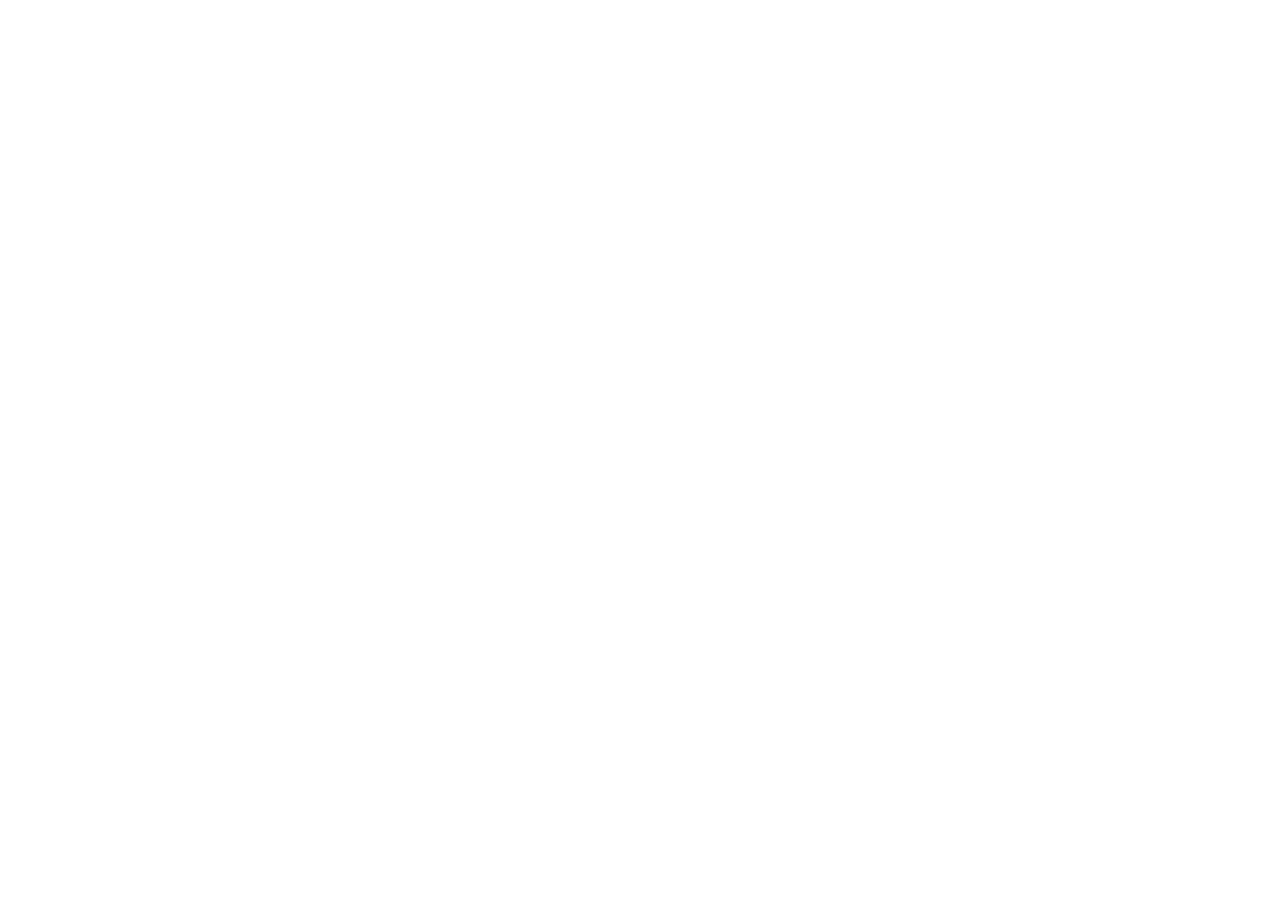
==== index.html @ c0f3b65d "Update and rename va.html to index.html" ====
<!DOCTYPE html>
<html lang="en">
<head>
  <meta charset="UTF-8">
  <meta name="viewport" content="width=device-width, initial-scale=1.0">
  <link rel="stylesheet" href="st.css">
  <title>whatsupman</title>
</head>
<body>
    <div class="container">  
        <div class="valentines">
          <div class="flap"></div>
          <div class="envelope"></div>
          <div class="front"></div>
          <div class="card">
          <div class="text"></div>
          <div class="hearts">
            <div class="one"></div>
            <div class="two"></div>
            <div class="three"></div>
            <div class="four"></div>
            <div class="five"></div>
        </div>
        </div>
        <div class="shadow"></div>
        </div>
    <script src="jsc.js"></script>
</body>
</html>
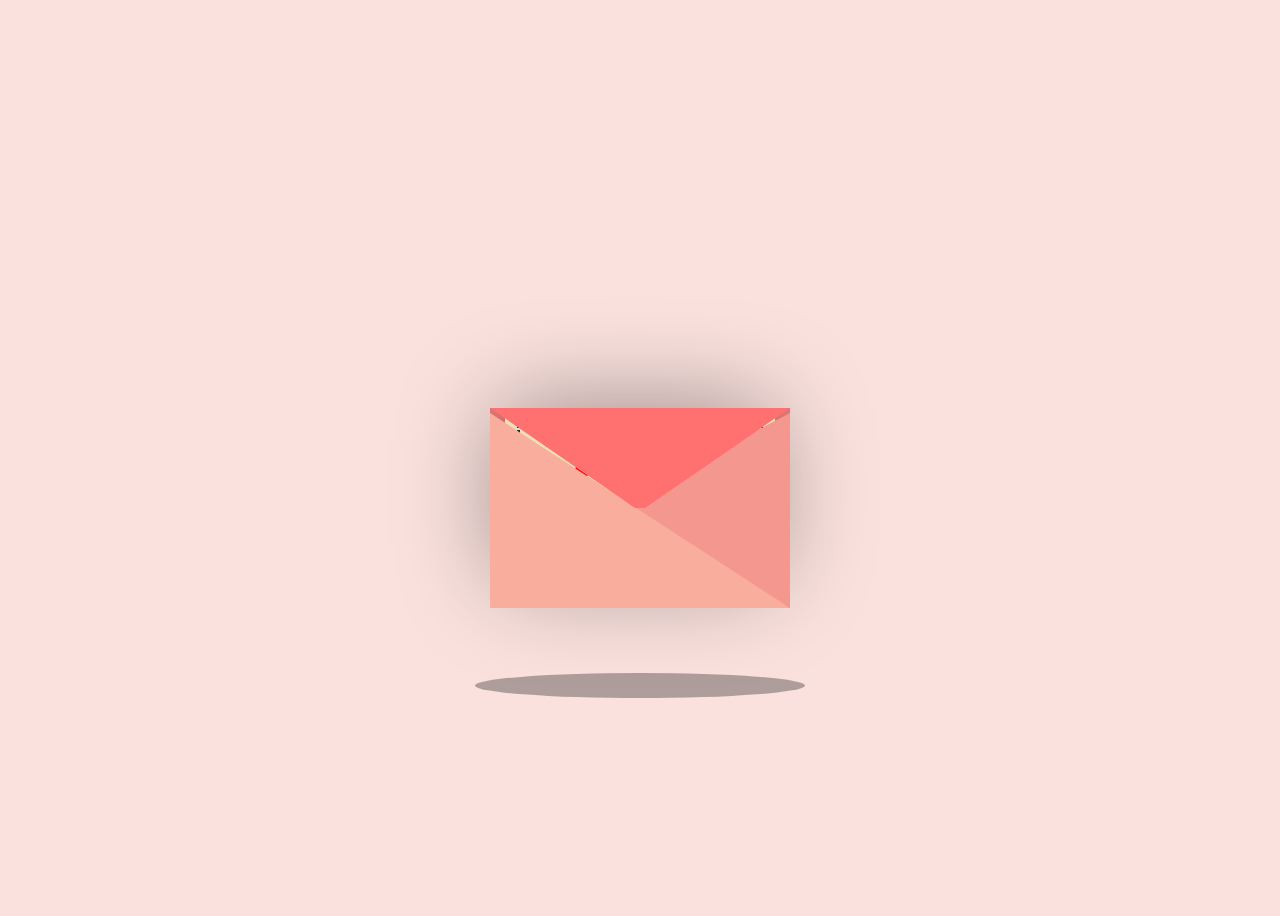
==== commit 93a80f44: "Update and rename va.html to index.html" ====
--- a/st.css
+++ b/st.css
@@ -0,0 +1,276 @@
+body {
+  display: flex;
+  justify-content: center;
+  align-items: center;
+  height: 100vh;
+  background-color: #fae1dd;
+}
+
+.container {
+  position: relative;
+}
+
+.valentines {
+  position: relative;
+  top: 50px;
+  animation: up 3s linear infinite;
+}
+
+.valentines.open {
+  animation-play-state: paused;
+}
+
+.valentines.open .shadow {
+  animation-play-state: paused;
+}
+
+.envelope {
+  position: relative;
+  width: 300px;
+  height:200px;
+  background-color: #f08080; 
+}
+
+.flap {
+  position: absolute;
+  width: 0;
+  height: 0;
+  border-top: 100px solid #ff7171;
+  border-left: 145px solid transparent;
+  border-right: 145px solid transparent;
+  padding: 5px;
+  top: 0;
+  left: 0;
+  z-index: 12;
+  transition: 1s;
+  transform-origin: top;
+}
+
+.flap.open {
+  transform: rotateX(180deg);
+  z-index: 0;
+}
+
+.card {
+  position: absolute;
+  background-color: #eae2b7;
+  width: 270px;
+  height: 170px;
+  top:5px;
+  left:15px;
+  box-shadow: -5px -5px 100px rgba(0,0,0,0.4);
+}
+
+.card:before {
+  content:"";
+  position: absolute;
+  border:3px solid #003049;
+  border-style: dotted;
+  width: 240px;
+  heighT: 140px;
+  left:12px;
+  top:12px;
+}
+
+.text {
+  position: absolute;
+  font-family: 'Brush Script MT', cursive;
+  font-size: 28px;
+  text-align: center;
+  line-height:25px;
+  top:19px;
+  left:85px;
+  color: #003049;
+}
+
+.heart:before,
+.heart:after {
+  content: "";
+  background-color: #d62828;
+  border-radius: 50%;
+  height: 30px;
+  position: absolute;
+  width: 30px;
+}
+
+.heart:before {
+  top: -15px;
+  left: 0;
+}
+
+.heart:after {
+  left: 15px;
+  top: 0;
+}
+.front {
+  position: absolute;
+  border-right: 180px solid #f4978e;
+  border-top: 95px solid transparent;
+  border-bottom: 100px solid transparent;
+  left:120px;
+  top:5px;
+  width:0;
+  height:0;
+  z-index:10;
+}
+
+.front:before {
+  position: absolute;
+  content:"";
+  border-left: 300px solid #f8ad9d;
+  border-top: 195px solid transparent;
+  left:-120px;
+  top:-95px;
+  width:0;
+  height:0;
+}
+
+.shadow {
+  position: absolute;
+  width: 330px;
+  height: 25px;
+  border-radius:50%;
+  background-color: rgba(0,0,0,0.3);
+  top:265px;
+  left:-15px;
+  animation: scale 3s linear infinite;
+  z-index:-1;
+}
+
+@keyframes up {
+  0%, 100% {
+    transform: translateY(0);
+  }
+  50% {
+    transform: translateY(-30px);
+  }
+}
+
+@keyframes scale {
+  0%, 100% {
+    transform: scaleX(1);
+  }
+  50% {
+    transform: scaleX(0.85);
+  }
+}
+
+.hearts {
+  position: absolute;
+  opacity: 1;
+  transition: 3s;
+}
+
+.valentines.open .hearts {
+  opacity: 0;
+  transition: 3s;
+}
+
+.one, .two, .three, .four, .five {
+  background-color: red;
+  display: inline-block;
+  height: 10px;
+  margin: 0 10px;
+  position: relative;
+  transform: rotate(-45deg);
+  width: 10px;
+  top:50px;
+}
+
+.one:before,
+.one:after, .two:before, .two:after, .three:before, .three:after, .four:before, .four:after, .five:before, .five:after {
+  content: "";
+  background-color: red;
+  border-radius: 50%;
+  height: 10px;
+  position: absolute;
+  width: 10px;
+}
+
+.one:before, .two:before, .three:before, .four:before, .five:before {
+  top: -5px;
+  left: 0;
+}
+
+.one:after, .two:after, .three:after, .four:after, .five:after {
+  left: 5px;
+  top: 0;
+}
+  
+.one {
+  left:10px;
+  animation: heart 1s ease-out infinite; 
+}
+
+.two {
+  left:30px;
+  animation: heart 2s ease-out infinite; 
+}
+
+.three {
+  left:50px;
+  animation: heart 1.5s ease-out infinite;
+}
+
+.four {
+  left:70px;
+  animation: heart 2.3s ease-out infinite;
+}
+
+.five {
+  left:90px;
+  animation: heart 1.7s ease-out infinite;
+}
+
+@keyframes heart {
+  0%{
+    transform: translateY(0) rotate(-45deg) scale(0.3);
+    opacity: 1;
+  }
+  100%{
+    transform: translateY(-150px) rotate(-45deg) scale(1.3);
+    opacity: 0.5;
+  }
+}
+
+.valentines.open .card {
+  animation: 3s moveout forwards;
+  transform: translateY(-170px);
+}
+
+.valentines.close .card {
+  animation: 3s movein forwards;
+  transform: translateY(0px);
+}
+
+@keyframes moveout {
+  0% {
+    transform: translateY(0);
+  }
+  40% {
+    transform: translateY(-170px);
+    height: 170px;
+  }
+  100% {
+    height: 2000px;
+    z-index: 20;
+  }
+}
+
+@keyframes movein {
+  0% {
+    transform: translateY(-170px);
+    height: 2000px;
+    z-index: 20;
+  }
+  60% {
+    transform: translateY(-170px);
+    height: 170px;
+    z-index: 10;
+  }
+  100% {
+    height: 170px;
+    z-index: 0;
+    transform: translateY(0px);
+  }
+}
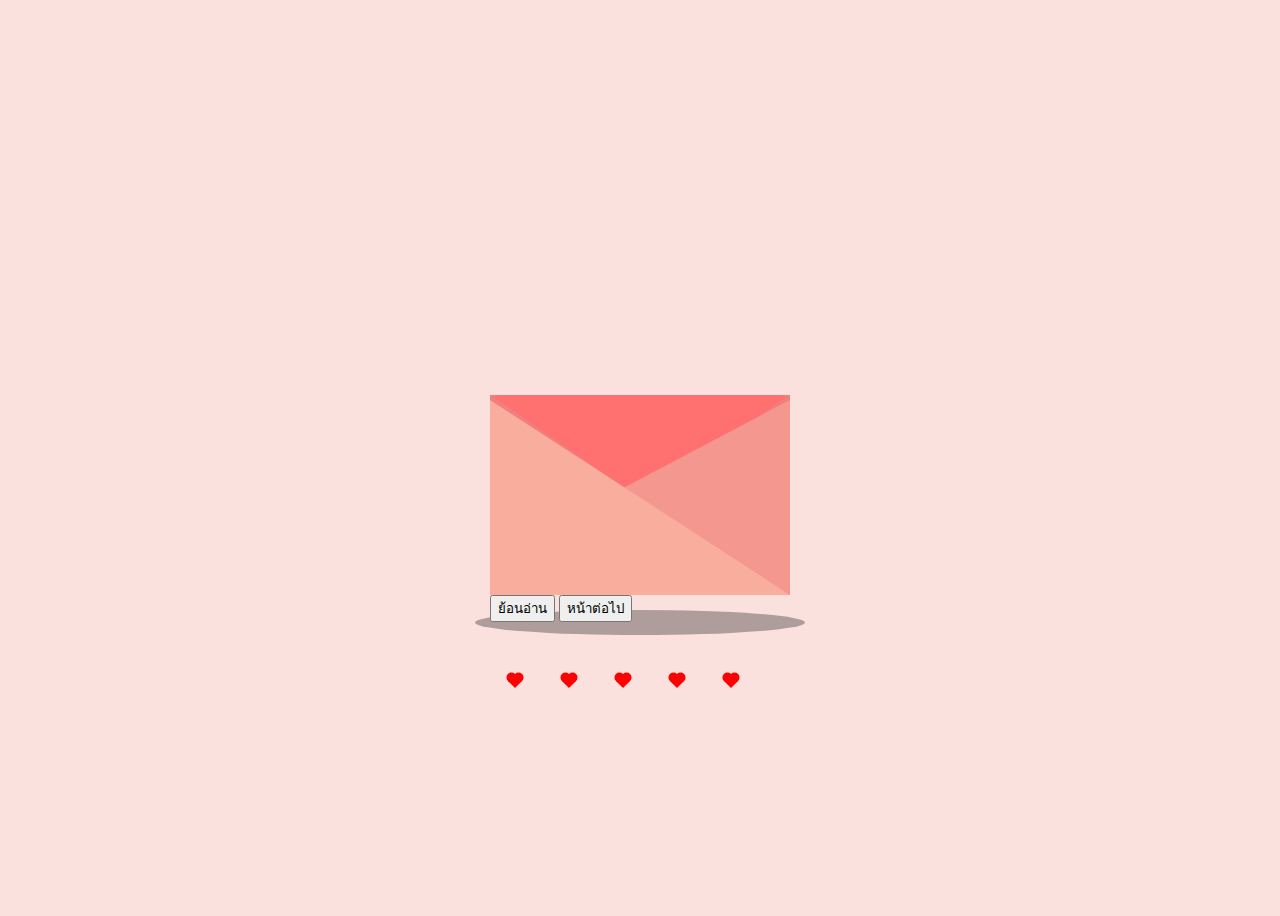
==== commit 5be9138c: "Update index.html" ====
--- a/index.html
+++ b/index.html
@@ -12,18 +12,19 @@
           <div class="flap"></div>
           <div class="envelope"></div>
           <div class="front"></div>
-          <div class="card">
-          <div class="text"></div>
-          <div class="hearts">
-            <div class="one"></div>
-            <div class="two"></div>
-            <div class="three"></div>
-            <div class="four"></div>
-            <div class="five"></div>
+          <div class="p1" id="p1">
+            <button class="backbutton" type="submit" id="backbutton">ย้อนอ่าน</button>
+            <button class="nextbutton" type="submit" id="nextbutton">หน้าต่อไป</button>
+            <div class="hearts">
+              <div class="one"></div>
+              <div class="two"></div>
+              <div class="three"></div>
+              <div class="four"></div>
+              <div class="five"></div>
+            </div>
+          </div>
         </div>
-        </div>
-        <div class="shadow"></div>
-        </div>
+        <div class="shadow" id="shadowid"></div>
     <script src="jsc.js"></script>
 </body>
 </html>
--- a/st.css
+++ b/st.css
@@ -38,12 +38,13 @@
   border-top: 100px solid #ff7171;
   border-left: 145px solid transparent;
   border-right: 145px solid transparent;
+  border-radius: 10px;
   padding: 5px;
   top: 0;
   left: 0;
-  z-index: 12;
   transition: 1s;
   transform-origin: top;
+  z-index: 1;
 }
 
 .flap.open {
@@ -83,25 +84,6 @@
   color: #003049;
 }
 
-.heart:before,
-.heart:after {
-  content: "";
-  background-color: #d62828;
-  border-radius: 50%;
-  height: 30px;
-  position: absolute;
-  width: 30px;
-}
-
-.heart:before {
-  top: -15px;
-  left: 0;
-}
-
-.heart:after {
-  left: 15px;
-  top: 0;
-}
 .front {
   position: absolute;
   border-right: 180px solid #f4978e;
@@ -249,27 +231,23 @@
   }
   40% {
     transform: translateY(-170px);
-    height: 170px;
   }
   100% {
-    height: 2000px;
-    z-index: 20;
+    z-index: 10;
+    transform: translateY(100px);
   }
 }
 
 @keyframes movein {
   0% {
-    transform: translateY(-170px);
-    height: 2000px;
+    transform: translateY(100px);
     z-index: 20;
   }
   60% {
     transform: translateY(-170px);
-    height: 170px;
     z-index: 10;
   }
   100% {
-    height: 170px;
     z-index: 0;
     transform: translateY(0px);
   }
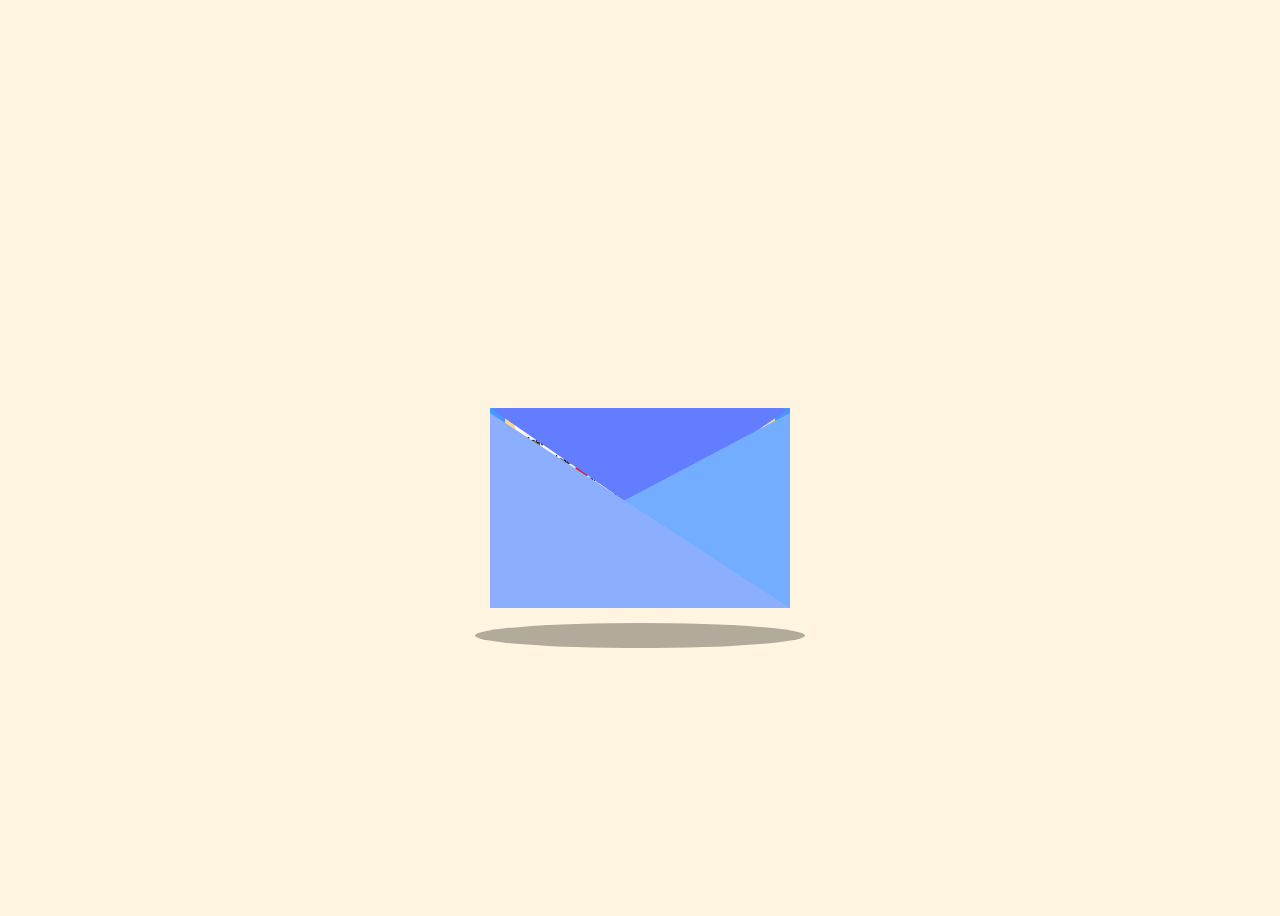
==== commit e6bcfdf3: "Update index.html" ====
--- a/index.html
+++ b/index.html
@@ -4,7 +4,7 @@
   <meta charset="UTF-8">
   <meta name="viewport" content="width=device-width, initial-scale=1.0">
   <link rel="stylesheet" href="st.css">
-  <title>whatsupman</title>
+  <title>วันปัจฉิม</title>
 </head>
 <body>
     <div class="container">  
--- a/st.css
+++ b/st.css
@@ -3,7 +3,7 @@
   justify-content: center;
   align-items: center;
   height: 100vh;
-  background-color: #fae1dd;
+  background-color: rgb(255, 244, 223);
 }
 
 .container {
@@ -20,22 +20,31 @@
   animation-play-state: paused;
 }
 
-.valentines.open .shadow {
-  animation-play-state: paused;
+.shadow {
+  position: absolute;
+  width: 330px;
+  height: 25px;
+  border-radius:50%;
+  background-color: rgba(0,0,0,0.3);
+  top:265px;
+  left:-15px;
+  animation: scale 3s linear infinite;
+  animation-play-state: running;
+  z-index:-1;
 }
 
 .envelope {
   position: relative;
   width: 300px;
   height:200px;
-  background-color: #f08080; 
+  background-color: #4a95ff; 
 }
 
 .flap {
   position: absolute;
   width: 0;
   height: 0;
-  border-top: 100px solid #ff7171;
+  border-top: 100px solid #627dff;
   border-left: 145px solid transparent;
   border-right: 145px solid transparent;
   border-radius: 10px;
@@ -52,27 +61,6 @@
   z-index: 0;
 }
 
-.card {
-  position: absolute;
-  background-color: #eae2b7;
-  width: 270px;
-  height: 170px;
-  top:5px;
-  left:15px;
-  box-shadow: -5px -5px 100px rgba(0,0,0,0.4);
-}
-
-.card:before {
-  content:"";
-  position: absolute;
-  border:3px solid #003049;
-  border-style: dotted;
-  width: 240px;
-  heighT: 140px;
-  left:12px;
-  top:12px;
-}
-
 .text {
   position: absolute;
   font-family: 'Brush Script MT', cursive;
@@ -86,7 +74,7 @@
 
 .front {
   position: absolute;
-  border-right: 180px solid #f4978e;
+  border-right: 180px solid #72adff;
   border-top: 95px solid transparent;
   border-bottom: 100px solid transparent;
   left:120px;
@@ -99,24 +87,12 @@
 .front:before {
   position: absolute;
   content:"";
-  border-left: 300px solid #f8ad9d;
+  border-left: 300px solid #8baeff;
   border-top: 195px solid transparent;
   left:-120px;
   top:-95px;
   width:0;
   height:0;
-}
-
-.shadow {
-  position: absolute;
-  width: 330px;
-  height: 25px;
-  border-radius:50%;
-  background-color: rgba(0,0,0,0.3);
-  top:265px;
-  left:-15px;
-  animation: scale 3s linear infinite;
-  z-index:-1;
 }
 
 @keyframes up {
@@ -215,14 +191,145 @@
   }
 }
 
-.valentines.open .card {
+.valentines.open .p1 {
   animation: 3s moveout forwards;
   transform: translateY(-170px);
 }
 
-.valentines.close .card {
-  animation: 3s movein forwards;
-  transform: translateY(0px);
+.p1 {
+  position: absolute;
+  width: 270px;
+  height: 170px;
+  top:5px;
+  left:15px;
+  background-image: url("img/p1.png");
+  background-size: 270px 170px;
+  z-index: 0;
+}
+
+.nextbutton {
+  position: absolute;
+  appearance: none;
+  background-color: #f9b2ff;
+  border: 1px solid rgba(27, 31, 35, .15);
+  border-radius: 6px;
+  box-shadow: rgba(27, 31, 35, .1) 0 1px 0;
+  box-sizing: border-box;
+  color: #fff;
+  cursor: pointer;
+  display: inline-block;
+  font-family: -apple-system,system-ui,"Segoe UI",Helvetica,Arial,sans-serif,"Apple Color Emoji","Segoe UI Emoji";
+  font-size: 14px;
+  font-weight: 600;
+  line-height: 20px;
+  padding: 6px 16px;
+  position: relative;
+  text-align: center;
+  text-decoration: none;
+  user-select: none;
+  -webkit-user-select: none;
+  touch-action: manipulation;
+  vertical-align: middle;
+  white-space: nowrap;
+  position: absolute;
+  bottom: -40px;
+  right: 20px;
+  opacity: 0;
+}
+
+.nextbutton:focus:not(:focus-visible):not(.focus-visible) {
+  box-shadow: none;
+  outline: none;
+}
+
+.nextbutton:hover {
+  background-color: #f9b2ff;
+}
+
+.nextbutton:focus {
+  box-shadow: rgba(255, 134, 243, 0.4) 0 0 0 3px;
+  outline: none;
+}
+
+.nextbutton:disabled {
+  background-color: #f9b2ff;;
+  border-color: rgba(27, 31, 35, .1);
+  color: rgba(255, 255, 255, .8);
+  cursor: default;
+}
+
+.nextbutton:active {
+  background-color: #f9b2ff;
+  box-shadow: rgba(20, 70, 32, .2) 0 1px 0 inset;
+}
+
+.backbutton {
+  position: absolute;
+  appearance: none;
+  background-color: #f9b2ff;
+  border: 1px solid rgba(27, 31, 35, .15);
+  border-radius: 6px;
+  box-shadow: rgba(27, 31, 35, .1) 0 1px 0;
+  box-sizing: border-box;
+  color: #fff;
+  cursor: pointer;
+  display: inline-block;
+  font-family: -apple-system,system-ui,"Segoe UI",Helvetica,Arial,sans-serif,"Apple Color Emoji","Segoe UI Emoji";
+  font-size: 14px;
+  font-weight: 600;
+  line-height: 20px;
+  padding: 6px 16px;
+  position: relative;
+  text-align: center;
+  text-decoration: none;
+  user-select: none;
+  -webkit-user-select: none;
+  touch-action: manipulation;
+  vertical-align: middle;
+  white-space: nowrap;
+  position: absolute;
+  bottom: -40px;
+  left: 20px;
+  opacity: 0;
+}
+
+.backbutton:focus:not(:focus-visible):not(.focus-visible) {
+  box-shadow: none;
+  outline: none;
+}
+
+.backbutton:hover {
+  background-color: #f9b2ff;
+}
+
+.backbutton:focus {
+  box-shadow: rgba(255, 134, 243, 0.4) 0 0 0 3px;
+  outline: none;
+}
+
+.backbutton:disabled {
+  background-color: #f9b2ff;;
+  border-color: rgba(27, 31, 35, .1);
+  color: rgba(255, 255, 255, .8);
+  cursor: default;
+}
+
+.backbutton:active {
+  background-color: #f9b2ff;
+  box-shadow: rgba(20, 70, 32, .2) 0 1px 0 inset;
+}
+
+.valentines.open .nextbutton, .valentines.open .backbutton {
+  animation: 4s vis forwards;
+}
+
+@keyframes vis {
+  75% {
+    opacity: 0;
+  }
+  100% {
+    opacity: 1;
+  }
 }
 
 @keyframes moveout {
@@ -231,24 +338,12 @@
   }
   40% {
     transform: translateY(-170px);
+    scale: 100%;
+    z-index: 10;
   }
   100% {
-    z-index: 10;
-    transform: translateY(100px);
-  }
-}
-
-@keyframes movein {
-  0% {
-    transform: translateY(100px);
     z-index: 20;
-  }
-  60% {
-    transform: translateY(-170px);
-    z-index: 10;
-  }
-  100% {
-    z-index: 0;
-    transform: translateY(0px);
-  }
-}
+    transform: translateY(-60px);
+    scale: 130%;
+  }
+}
